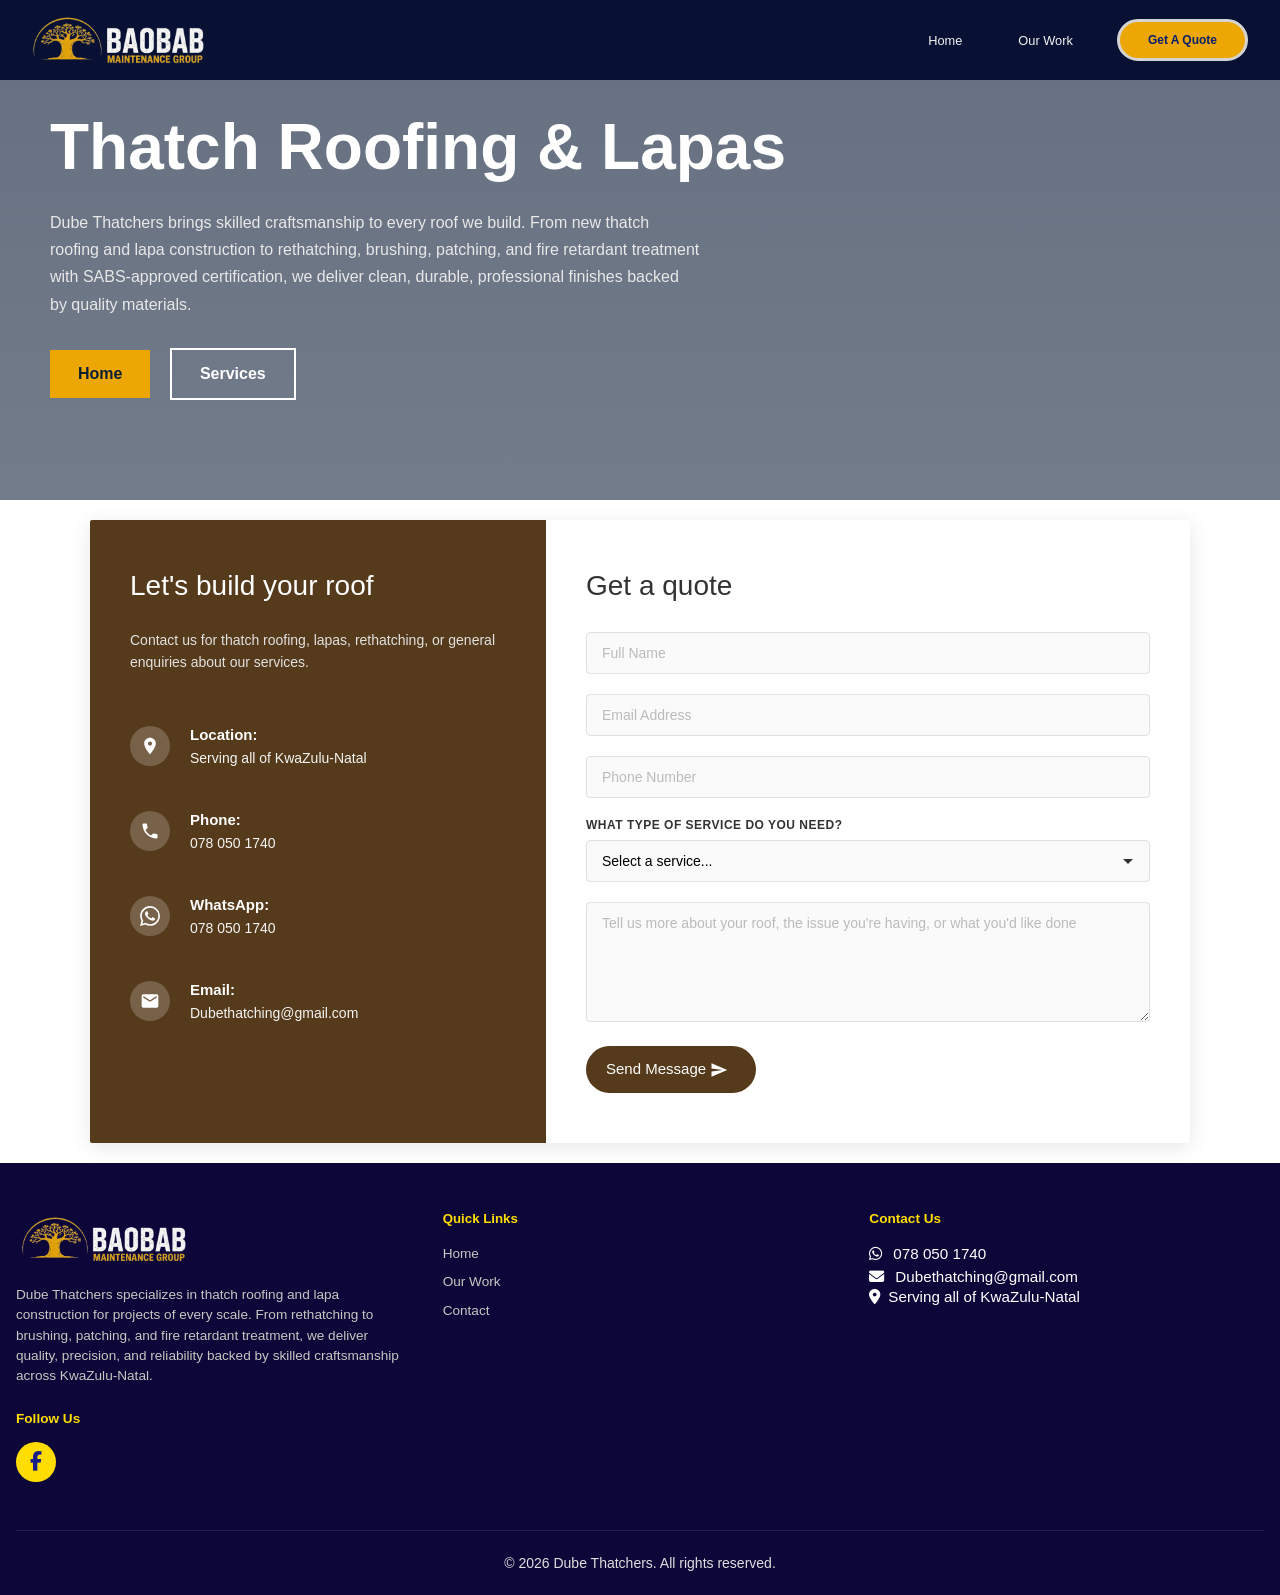
==== contact.html @ 02b5533e "arselo" ====
<!DOCTYPE html>
<html lang="en">
<head>
    <meta charset="UTF-8">
    <meta name="viewport" content="width=device-width, initial-scale=1.0">
    <title>Baobab Maintenance Group| Gauteng </title>
    <link rel="stylesheet" href="https://cdnjs.cloudflare.com/ajax/libs/font-awesome/6.5.0/css/all.min.css">
    <link rel="stylesheet" href="styles.css">
</head>
<body>
 
    <nav>
        <div class="logo">
            <img src="blogo.png" alt="Logo">
            <span class="logo-title"></span>
          </div>
      
        <button class="menu-toggle" id="toggle" aria-label="Toggle menu">
          <span>Menu</span>
          <div class="bars">
            <span></span>
            <span></span>
            <span></span>
          </div>
        </button>
      
        <div class="nav-links" id="navLinks">
           <a href="index.html">Home <i class="fa fa-angle-right"></i></a>
            <a href="services.html">Our Work<i class="fa fa-angle-right"></i></a>
            <div class="nav-cta-wrap">
              <a href="contact.html" class="nav-cta"> Get A Quote </a>
            </div>
          </div>
      </nav>

      



      
      
      <section class="hero">
        <div>
     
      </div>
      
        <h1>Thatch Roofing & Lapas</h1>
        <p>Dube Thatchers brings skilled craftsmanship to every roof we build. From new thatch roofing and lapa construction to rethatching, brushing, patching, and fire retardant treatment with SABS-approved certification, we deliver clean, durable, professional finishes backed by quality materials. </p>
        <div class="hero-btns">
          <a href="contact.html" class="btn btn-fill">Home</a>
          <a href="services.html" class="btn btn-line">Services</a>
        </div>
      </section>



























































<style>
        
    .whole{
       background: #ffffff;
    }
               .contact {
                  
                   display: flex;
                   justify-content: center;
                   align-items: center;
                   min-height: 60vh;
                   padding: 20px;
               }
       
               .contact-container {
                   display: flex;
                   max-width: 1100px;
                   width: 100%;
                   background: white;
                   border-radius: 2px;
                   overflow: hidden;
                   box-shadow: 0 4px 20px rgba(0, 0, 0, 0.1);
               }
       
               .contact-info {
                   background:rgb(85, 58, 27) ;
                   color: white;
                   padding: 50px 40px;
                   flex: 1;
                   min-width: 280px;
               }
       
               .contact-info h2 {
                   color: white;
                   font-size: 28px;
                   margin-bottom: 15px;
                   font-weight: 500;
               }
       
               .contact-info p {
                   color: rgb(235, 235, 235);
                   font-size: 14px;
                   line-height: 1.6;
                   margin-bottom: 40px;
                   opacity: 0.95;
               }
       
               .info-item {
                   display: flex;
                   align-items: flex-start;
                   margin-bottom: 30px;
               }
       
               .info-icon {
                   width: 40px;
                   height: 40px;
                   background: rgba(255, 255, 255, 0.2);
                   border-radius: 50%;
                   display: flex;
                   align-items: center;
                   justify-content: center;
                   margin-right: 20px;
                   flex-shrink: 0;
               }
       
               .info-icon svg {
                   width: 20px;
                   height: 20px;
                   fill: white;
               }
       
               .info-content {
                   flex: 1;
               }
       
               .info-label {
                   font-weight: 600;
                   margin-bottom: 5px;
                   font-size: 15px;
               }
       
               .info-text {
                   font-size: 14px;
                   opacity: 0.95;
                   line-height: 1.5;
               }
       
               .contact-form {
                   padding: 50px 40px;
                   flex: 1.5;
               }
       
               .contact-form h2 {
                   font-size: 28px;
                   margin-bottom: 30px;
                   color: #333;
                   font-weight: 500;
               }
       
               .form-row {
                   display: flex;
                   gap: 20px;
                   margin-bottom: 20px;
               }
       
               .form-group {
                   flex: 1;
                   margin-bottom: 20px;
               }
       
               .form-group label {
                   display: block;
                   font-size: 12px;
                   font-weight: 600;
                   color: #333;
                   margin-bottom: 8px;
                   text-transform: uppercase;
                   letter-spacing: 0.5px;
               }
       
               .form-group input,
               .form-group textarea,
               .form-group select {
                   width: 100%;
                   padding: 12px 15px;
                   border: 1px solid #e0e0e0;
                   border-radius: 4px;
                   font-size: 14px;
                   font-family: inherit;
                   transition: border-color 0.3s;
                   background: #fafafa;
               }
       
               .form-group select {
                   cursor: pointer;
                   appearance: none;
                   background-image: url("data:image/svg+xml,%3Csvg xmlns='http://www.w3.org/2000/svg' width='12' height='12' viewBox='0 0 12 12'%3E%3Cpath fill='%23333' d='M6 9L1 4h10z'/%3E%3C/svg%3E");
                   background-repeat: no-repeat;
                   background-position: right 15px center;
                   padding-right: 40px;
               }
       
               .form-group input:focus,
               .form-group textarea:focus,
               .form-group select:focus {
                   outline: none;
                   border-color: #5ecea1;
                   background: white;
               }
       
               .form-group input::placeholder,
               .form-group textarea::placeholder {
                   color: #bbb;
               }
       
               .form-group textarea {
                   resize: vertical;
                   min-height: 120px;
               }
       
               .submit-btn {
                   background:rgb(85, 58, 27) ;
                   color: white;
                   border: none;
                   padding: 14px 20px;
                   font-size: 15px;
                   border-radius: 25px;
                   cursor: pointer;
                   transition: transform 0.2s, box-shadow 0.2s;
                   font-weight: 500;
               }
       
               .submit-btn:hover {
                   transform: translateY(-2px);
                   box-shadow: 0 4px 12px rgba(94, 206, 161, 0.4);
               }
       
               .submit-btn:active {
                   transform: translateY(0);
               }
       
               @media (max-width: 768px) {
                   .contact-container {
                       flex-direction: column;
                   }
       
                   .contact-info,
                   .contact-form {
                       padding: 30px 25px; 
                   }
       
                   .form-row {
                       flex-direction: column;
                       gap: 0;
                   }
       
                   .contact-info h2,
                   .contact-form h2 {
                       font-size: 24px;
                   }
               }
           </style>
   
           
   <section class="whole">


    <div class="contact">
        <div class="contact-container">
            
            <!-- CONTACT INFO PANEL -->
            <div class="contact-info">
                <h2>Let's build your roof</h2>
                <p>Contact us for thatch roofing, lapas, rethatching, or general enquiries about our services.</p>
    
                <div class="info-item">
                    <div class="info-icon">
                        <svg viewBox="0 0 24 24">
                            <path d="M12 2C8.13 2 5 5.13 5 9c0 5.25 7 13 7 13s7-7.75 7-13c0-3.87-3.13-7-7-7zm0 9.5c-1.38 0-2.5-1.12-2.5-2.5s1.12-2.5 2.5-2.5 2.5 1.12 2.5 2.5-1.12 2.5-2.5 2.5z"/>
                        </svg>
                    </div>
                    <div class="info-content">
                        <div class="info-label">Location:</div>
                        <div class="info-text">Serving all of KwaZulu-Natal</div>
                    </div>
                </div>
    
                <div class="info-item">
                    <div class="info-icon">
                        <svg viewBox="0 0 24 24">
                            <path d="M6.62 10.79c1.44 2.83 3.76 5.14 6.59 6.59l2.2-2.2c.27-.27.67-.36 1.02-.24 1.12.37 2.33.57 3.57.57.55 0 1 .45 1 1V20c0 .55-.45 1-1 1-9.39 0-17-7.61-17-17 0-.55.45-1 1-1h3.5c.55 0 1 .45 1 1 0 1.25.2 2.45.57 3.57.11.35.03.74-.25 1.02l-2.2 2.2z"/>
                        </svg>
                    </div>
                    <div class="info-content">
                        <div class="info-label">Phone:</div>
                        <div class="info-text">078 050 1740</div>
                    </div>
                </div>
    
                <div class="info-item">
                    <div class="info-icon">
                        <svg viewBox="0 0 24 24">
                            <path d="M17.472 14.382c-.297-.149-1.758-.867-2.03-.967-.273-.099-.471-.148-.67.15-.197.297-.767.966-.94 1.164-.173.199-.347.223-.644.075-.297-.15-1.255-.463-2.39-1.475-.883-.788-1.48-1.761-1.653-2.059-.173-.297-.018-.458.13-.606.134-.133.298-.347.446-.52.149-.174.198-.298.298-.497.099-.198.05-.371-.025-.52-.075-.149-.669-1.612-.916-2.207-.242-.579-.487-.5-.669-.51-.173-.008-.371-.01-.57-.01-.198 0-.52.074-.792.372-.272.297-1.04 1.016-1.04 2.479 0 1.462 1.065 2.875 1.213 3.074.149.198 2.096 3.2 5.077 4.487.709.306 1.262.489 1.694.625.712.227 1.36.195 1.871.118.571-.085 1.758-.719 2.006-1.413.248-.694.248-1.289.173-1.413-.074-.124-.272-.198-.57-.347m-5.421 7.403h-.004a9.87 9.87 0 01-5.031-1.378l-.361-.214-3.741.982.998-3.648-.235-.374a9.86 9.86 0 01-1.51-5.26c.001-5.45 4.436-9.884 9.888-9.884 2.64 0 5.122 1.03 6.988 2.898a9.825 9.825 0 012.893 6.994c-.003 5.45-4.437 9.884-9.885 9.884m8.413-18.297A11.815 11.815 0 0012.05 0C5.495 0 .16 5.335.157 11.892c0 2.096.547 4.142 1.588 5.945L.057 24l6.305-1.654a11.882 11.882 0 005.683 1.448h.005c6.554 0 11.89-5.335 11.893-11.893a11.821 11.821 0 00-3.48-8.413Z"/>
                        </svg>
                    </div>
                    <div class="info-content">
                        <div class="info-label">WhatsApp:</div>
                        <div class="info-text">078 050 1740</div>
                    </div>         
                </div>
    
                <div class="info-item">
                    <div class="info-icon">
                        <svg viewBox="0 0 24 24">
                            <path d="M20 4H4c-1.1 0-1.99.9-1.99 2L2 18c0 1.1.9 2 2 2h16c1.1 0 2-.9 2-2V6c0-1.1-.9-2-2-2zm0 4l-8 5-8-5V6l8 5 8-5v2z"/>
                        </svg>
                    </div>
                    <div class="info-content">
                        <div class="info-label">Email:</div>
                        <div class="info-text">Dubethatching@gmail.com</div>
                    </div>
                </div>
    
            </div>
    
     <!-- CONTACT FORM -->
<div class="contact-form">
    <h2>Get a quote</h2>
    <form action="https://formsubmit.co/noemaileg@gmail.com" method="POST">

        <div class="form-group">
            <input type="text" id="fullname" name="Full Name" placeholder="Full Name" required>
        </div>

        <div class="form-group">
            <input type="email" id="email" name="Email Address" placeholder="Email Address" required>
        </div>

        <div class="form-group">
            <input type="tel" id="phone" name="Phone Number" placeholder="Phone Number" required>
        </div>

        <div class="form-group">
            <label for="service">What type of service do you need?</label>
            <select id="service" name="Service Needed" required>
                <option value="">Select a service...</option>
                <option value="thatch-roofing-lapas">Thatch Roofing & Lapas</option>
                <option value="rethatching">Rethatching</option>
                <option value="brushing-patching">Brushing & Patching</option>
                <option value="renovation-repairs">Renovation & Repairs</option>
                <option value="fire-retardant">Fire Retardant Treatment (SABS Certified)</option>
                <option value="thatching-grass">Thatching Grass Supply</option>
                <option value="other">Other / Custom Project</option>
            </select>
        </div>

        <div class="form-group">
            <textarea id="message" name="Message" placeholder="Tell us more about your roof, the issue you're having, or what you'd like done"></textarea>
        </div>

        <input type="hidden" name="_subject" value="New Booking Request - Dube Thatchers">
        <input type="hidden" name="_template" value="table">
        <input type="hidden" name="_captcha" value="false">
        <input type="hidden" name="_next" value="ww">

        <button type="submit" class="submit-btn">
            
            Send Message 
             <svg style="width: 18px; height: 18px; margin-right: 8px; vertical-align: middle;" viewBox="0 0 24 24" fill="white">
                <path d="M2.01 21L23 12 2.01 3 2 10l15 2-15 2z"/>
            </svg>
        </button>
    </form>
</div>
    
        </div>
    </div>


</section>














<footer class="footer">
    <div class="footer-container">
        
        <!-- Company Info -->
        <div class="footer-section">
          <div class="foo">
            <div class="foo-icon"><img src="blogo.png"></div> 
          </div>
  
          <style>
            .foo {
              display: flex;
              align-items: center;
            }
  
            .foo-icon img {
                padding:5px;
              width: 11rem;
   
              display: flex;
              align-items: center;
              justify-content: center;
            }
          </style>
  
          <br>
  
          <p>
            Dube Thatchers specializes in thatch roofing and lapa construction for projects of every scale.
            From rethatching to brushing, patching, and fire retardant treatment, we deliver quality, precision, and reliability backed by skilled craftsmanship across KwaZulu-Natal.
          </p>
          
          <h3 style="margin-top: 1.5rem;">Follow Us</h3>
          <div class="social-links">
            <a href="PASTE_FACEBOOK_URL_HERE" target="_blank" class="social-icon" aria-label="Facebook">
              <i class="fa-brands fa-facebook-f"></i>
            </a>
          </div>
        </div>
  
        <!-- Quick Links -->
        <div class="footer-section-lu">
          <h5>Quick Links</h5>
          <br>
          <div class="footer-links">
            <a href="index.html">Home</a>
            <a href="projects.html">Our Work</a>
            <a href="contact.html">Contact</a>
          </div>
        </div>
  
        <!-- Contact Info -->
        <div class="footer-section">
          <h3>Contact Us</h3>
          <div class="contact-inf">
  
            <div class="contact-item">
              <span><i class="fa-brands fa-whatsapp"></i></span>
              <a class="col" href="https://wa.me/27780501740">078 050 1740</a>
            </div>
  
            <div class="contact-item">
              <span><i class="fa-solid fa-envelope"></i></span>
              <a class="col" href="mailto:Dubethatching@gmail.com">Dubethatching@gmail.com</a>
            </div>

            <div class="contact-item">
              <span><i class="fa-solid fa-location-dot"></i></span>
              <span>Serving all of KwaZulu-Natal</span>
            </div>
  
          </div>
        </div>
    </div>
  
    <div class="footer-bottom">
      <p>&copy; 2026 Dube Thatchers. All rights reserved.</p>
    </div>  

  </footer>




    <script src="scripts.js"></script>
</body>
</html>
---- styles.css ----
* { 
    margin: 0; 
    padding: 0; 
    box-sizing: border-box; 
  }
  
  body { font-family: Arial, Helvetica, sans-serif; }
      
  /* HERO */
  .hero {
    background: linear-gradient(rgba(20, 35, 60, 0.653), rgba(20, 35, 60, 0.596)), url("dubebg.webp") center/cover no-repeat;
    color:#fff;
    padding: 100px 50px;
    
  }
  .hero-tag { color:#f6b93b; font-size:22px; font-weight:bold; }
  .hero-tag span { color:#fff; }
  .hero h1 { font-size:64px; margin:10px 0 25px; }
  .hero p { font-size:16px; line-height:1.7; max-width:650px; color:#e8e8e8; }

  .hero-btns { margin-top:30px; }
  .btn { display:inline-block; 
      padding:15px 28px; 
      margin-right:15px;
       font-weight:bold; 
       text-decoration:none;
       }
  .btn-fill {
     background:#eda704;
     color:#0b1e34; 
    }
  .btn-line { border:2px solid #fff; color:#fff; }

  /* STATS */
  .stats { background:#eda704; color:#091d3a; display:flex; flex-wrap:wrap; align-items:center; padding:50px 8%; }
  .stats-left { flex:1 1 300px; padding-right:30px; }
  .stats-left h4 { font-size:20px; margin-bottom:10px; }
  .stats-left h2 { font-size:36px; margin-bottom:15px; }
  .stats-left p { line-height:1.6; max-width:400px; margin-bottom:25px; }
  .stats-right { flex:2 1 400px; }

  .stats-right img { width:65%; 
      height:auto;
      
       object-fit:cover; 
       display:block; 
       border-radius:6px; 
      }

  /* MOBILE */
  @media (max-width:768px) {
    .hero { padding:90px 25px;}
    .hero h1 { font-size:38px; }
    .hero-btns .btn {
       padding:13px 23px;
        font-size:13px; 
        margin-right:10px;
        border-radius: 25px;
       }
    .stats { flex-direction:column; padding:40px 6%; }
    .stats-right { display:none; }
  }













    nav {
        background:rgb(8, 17, 52);
        padding: 0 32px;
        display: flex;
        align-items: center;
        width: 100%;
        justify-content: space-between;
        height: 80px;
        position: fixed;
        z-index: 1000;
      }
      
      .logo {
        display: flex;
        align-items: center;
        gap: 15px;
      }
      
      .logo img {
        height:3rem;
        width: auto;
        display: block;
      }
      
      .logo-title {
        font-size: 0.80rem;
        font-weight: 700;
        color:#ffffff;
        letter-spacing: 0.08em;
        text-transform:capitalize;
      }
      
      .menu-toggle {
        display: flex;
        align-items: center;
        gap: 10px;
        background: none;
        border: none;
        cursor: pointer;
        font-size: 0.75rem;
        font-weight: 700;
        color:#e2e2e2;
        letter-spacing: 0.03em;
      }
      
      .menu-toggle .bars {
        display: flex;
        flex-direction: column;
        gap: 5px;
      }
      
      .menu-toggle .bars span {
        display: block;
        width: 22px;
        height: 3px;
        background: #d1d1d2;
        transition: all 0.3s ease;
      }
      
      .menu-toggle.open .bars span:nth-child(1) {
        transform: translateY(7.5px) rotate(45deg);
      }
      .menu-toggle.open .bars span:nth-child(2) {
        opacity: 0;
      }
      .menu-toggle.open .bars span:nth-child(3) {
        transform: translateY(-7.5px) rotate(-45deg);
      }
      
      .nav-links {
        display: grid;
        grid-template-rows: 0fr;
        flex-direction: column;
        background: rgb(8, 17, 52);
        position: absolute;
        color: #fdfdfd;
        top: 70px;
        left: 0;
        right: 0;
        z-index: 100;
        opacity: 0;
        overflow: hidden;
        pointer-events: none;
        transition: grid-template-rows 0.4s cubic-bezier(0.4, 0, 0.2, 1),
                    opacity 0.4s cubic-bezier(0.4, 0, 0.2, 1);
      }
      
      .nav-links.open {
        grid-template-rows: 1fr;
        opacity: 1;
        pointer-events: auto;
      }
      
      .nav-links a:not(.nav-cta) {
        display: flex;
        justify-content: space-between;
        align-items: center;
        margin: 0 28px;
        padding: 18px 0;
        color: #f2f2f2;
        text-decoration: none;
        font-weight: 500;
        font-size: 0.80rem;
        
        transition: color 0.2s;
      }
      
      .nav-links a:not(.nav-cta):last-of-type {
        border-bottom: none;
      }
      
      .nav-links a:not(.nav-cta):hover {
        color: rgb(85, 58, 27) ;
      }
      
      .nav-links a:not(.nav-cta):hover i {
        opacity: 1;
        color: rgb(85, 58, 27) ;
      }
      
      .nav-links a:not(.nav-cta) i {
        font-size: 0.9rem;
        color: #02162e;
        opacity: 0.4;
        transition: opacity 0.2s, color 0.2s;
      }
      
      .nav-cta-wrap {
        padding: 24px 28px;
        display: flex;
        justify-content: center;
      }
      
      .nav-cta {
        background: #eda704;
        color: #0b1f6d !important;
        border: 3px solid #d4d4d4;
        padding: 11px 28px !important;
        border-radius: 999px !important;
        font-size: 0.75rem !important;
        font-weight: 700 !important;
        text-decoration: none;
        transition: background 0.2s ease, transform 0.15s ease !important;
        display: inline-block;
      }
      
      .nav-cta:hover {
        background:rgb(117, 93, 66) ;
      }
      
      
          @media (min-width: 768px) {
        .menu-toggle {
          display: none;
        }
      
        .nav-links {
          display: flex;
          flex-direction: row;
          align-items: center;
          position: static;
          background: transparent;
          opacity: 1;
          visibility: visible;
          max-height: none;
          grid-template-rows: unset;
          overflow: visible;
          pointer-events: auto;
          transition: none;
        }
      
      
        .nav-links a::after {
          margin: 0;
          padding: 0 16px;
          color: #02162e;
          border-bottom: none;
          font-size: 0.85rem;
        }
      
        .nav-links a:not(.nav-cta) i {
          display: none;
        }
      
        .nav-links a:not(.nav-cta):hover {
          color: #5e954c;
          opacity: 1;
        }
      
        .nav-cta-wrap {
          padding: 0 0 0 16px;
        }
      
        .nav-cta {
          padding: 10px 22px;
          font-size: 0.8rem;
        }
      }































































  


  /* ===== FOOTER STYLES ===== */
  /* ===== FOOTER STYLES ===== */
   /* ===== FOOTER STYLES ===== */
    /* ===== FOOTER STYLES ===== */
     /* ===== FOOTER STYLES ===== */
      /* ===== FOOTER STYLES ===== */
      .footer {
        background:rgb(13, 6, 56);
        color: rgb(255, 221, 0);
        padding: 3rem 1rem 1.5rem;
    }
    
    .footer-container {
        max-width: 1280px;
        margin: 0 auto;
        display: grid;
        grid-template-columns: 1fr;
        gap: 2rem;
    }
    
    .footer-section h3 {
        color: rgb(255, 221, 0);
        font-size: 0.85rem;
        margin-bottom: 1rem;
    }
    
    .footer-section p,
    .footer-section-lu a {
        color: rgb(199, 198, 194);
        line-height: 1.5;
        text-decoration: none;
        font-size: 0.85rem;
    }
    
    .footer-section a:hover {
        color: rgb(16, 20, 45);
    }
    
    .footer-links {

        display: flex;
        flex-direction: column;
        gap: 0.5rem;
        
    }
    
    .contact-info {
      
        display: flex;
        flex-direction: column;
        gap: 0.75rem;
        font-size: 0.95rem;
    }
    
    .contact-item {
      color: rgb(255, 255, 255);
        font-size: 0.95rem;
        display: flex;
        align-items: center;
        gap: 0.5rem;
    }
    .col{
      padding:3px;
      text-decoration: none;
      color: rgb(255, 255, 255);
    }
    .emergency-number {
 
        font-size: 1rem;
        font-weight: bold;
        color:rgb(19, 9, 87);
        margin-top: 0.5rem;
    }
    
    /* Social Links Styles */
    .social-links {
        display: flex;
        gap: 1rem;
        margin-top: 0.5rem;
    }
    
    .social-icon {
        display: flex;
        align-items: center;
        justify-content: center;
        width: 40px;
        height: 40px;
        border-radius: 50%;
        background: rgb(255, 221, 0);
        color: rgb(24, 29, 134) ;
        transition: all 0.3s ease;
        text-decoration: none;
    }
    
    .social-icon:hover {
        background:rgb(20, 20, 20);
        color: rgb(255, 255, 255);
        transform: translateY(-3px);
    }
    
    .social-icon i {
        font-size: 1.2rem;
    }
    
    .footer-bottom {
        margin-top: 3rem;
        padding-top: 1.5rem;
        border-top: 1px solid rgba(255, 255, 255, 0.1);
        text-align: center;
        color:  rgb(223, 223, 223);
        font-size: 0.875rem;
    }
    
    /* ===== RESPONSIVE ===== */
    @media (min-width: 768px) {
        .footer-container {
            grid-template-columns: repeat(3, 1fr);
        }
    }
    











































    .whatsapp-widget {
        position: fixed;
        bottom: 40px;
        right: 40px;
        background-color: green;
        color: #fff;
        width: 50px;
        height: 50px;
        border-radius: 50%;
        display: flex;
        align-items: center;
        justify-content: center;
        font-size: 30px;
        box-shadow: 0 4px 12px rgba(0, 0, 0, 0.3);
        z-index: 1000;
        text-decoration: none;
        animation: whatsapp-pulse 1.5s infinite;
    }
  
    .whatsapp-widget:hover {
        background-color: #1ebe5b;
    }
  
    @keyframes whatsapp-pulse {
        0% {
            box-shadow: 0 0 0 0 rgba(37, 211, 102, 0.6), 0 4px 12px rgba(0, 0, 0, 0.3);
        }
        70% {
            box-shadow: 0 0 0 18px rgba(37, 211, 102, 0), 0 4px 12px rgba(0, 0, 0, 0.3);
        }
        100% {
            box-shadow: 0 0 0 0 rgba(37, 211, 102, 0), 0 4px 12px rgba(0, 0, 0, 0.3);
        }
    }
  
    @media (max-width: 480px) {
        .whatsapp-widget {
            width: 55px;
            height: 55px;
            font-size: 28px;
            bottom: 20px;
            right: 20px;
        }
    }
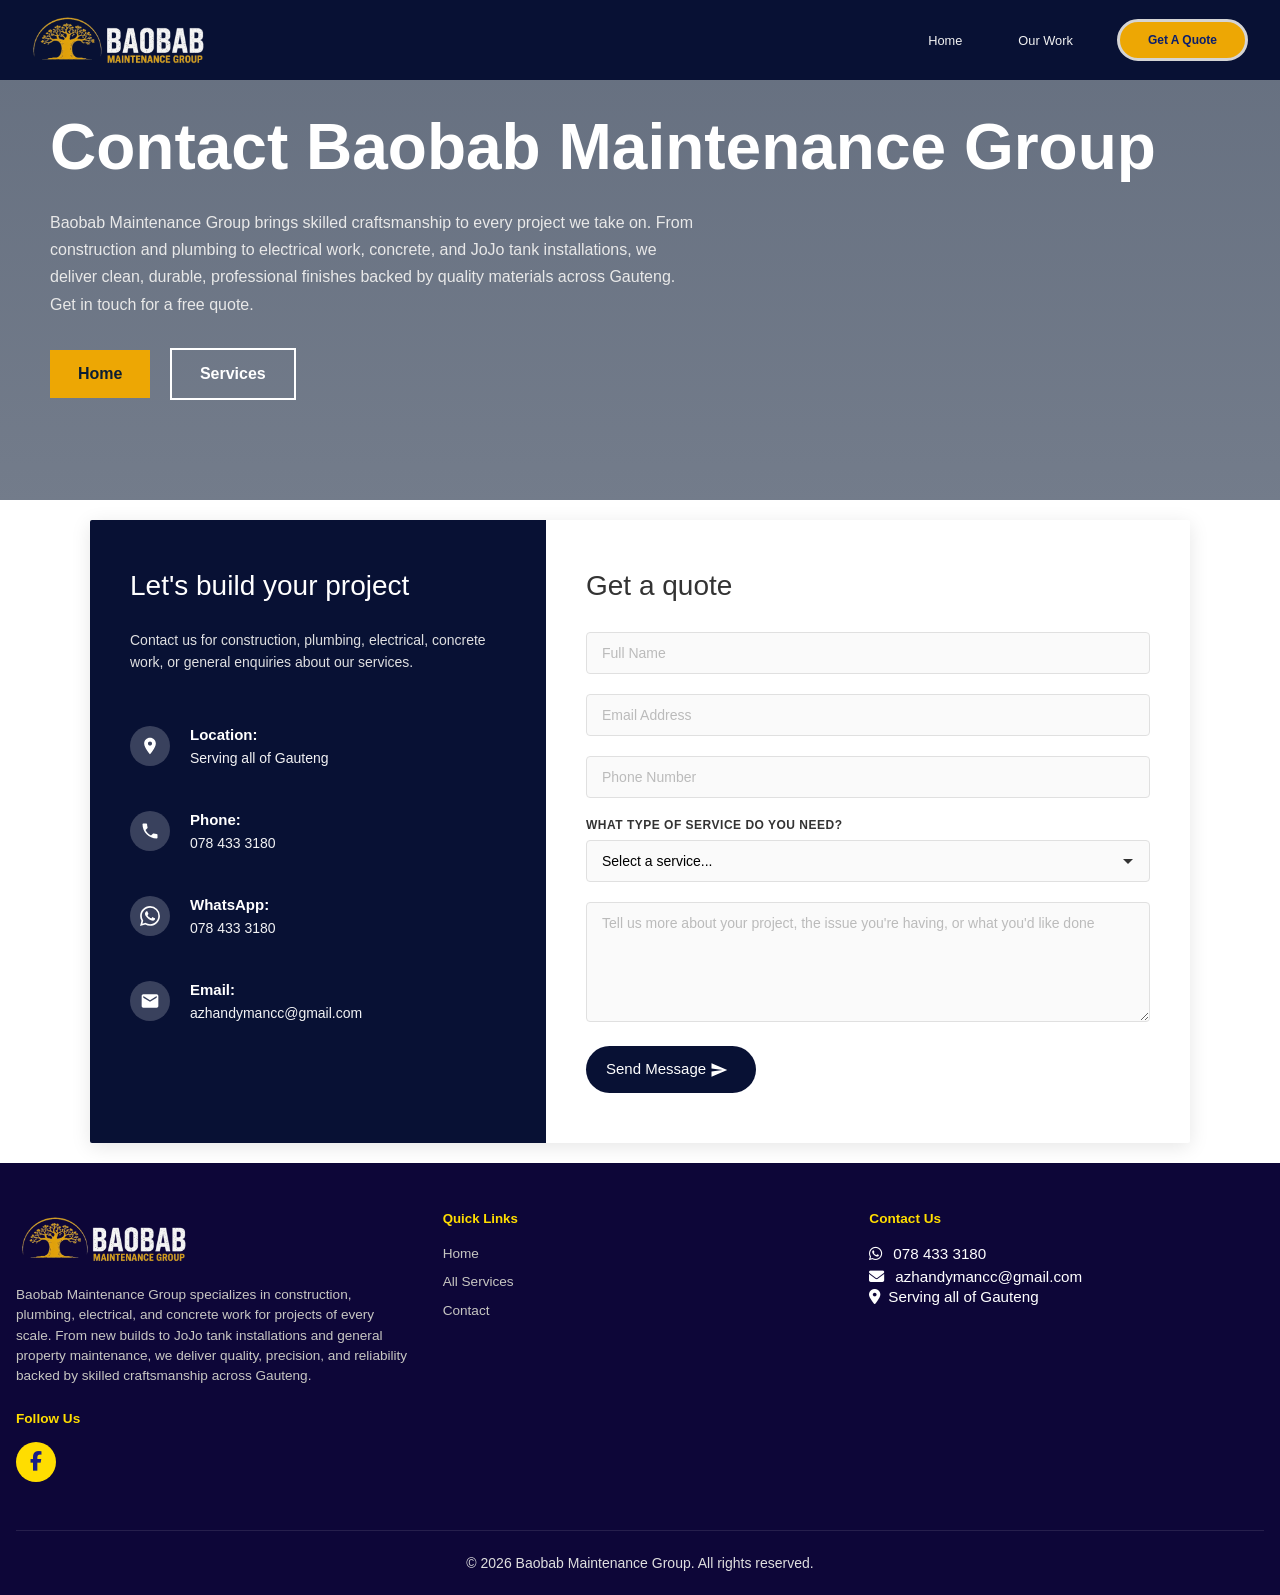
==== commit 5e25bc24: "qhwu" ====
--- a/contact.html
+++ b/contact.html
@@ -44,17 +44,13 @@
      
       </div>
       
-        <h1>Thatch Roofing & Lapas</h1>
-        <p>Dube Thatchers brings skilled craftsmanship to every roof we build. From new thatch roofing and lapa construction to rethatching, brushing, patching, and fire retardant treatment with SABS-approved certification, we deliver clean, durable, professional finishes backed by quality materials. </p>
+        <h1>Contact Baobab Maintenance Group</h1>
+        <p>Baobab Maintenance Group brings skilled craftsmanship to every project we take on. From construction and plumbing to electrical work, concrete, and JoJo tank installations, we deliver clean, durable, professional finishes backed by quality materials across Gauteng. Get in touch for a free quote. </p>
         <div class="hero-btns">
-          <a href="contact.html" class="btn btn-fill">Home</a>
+          <a href="index.html" class="btn btn-fill">Home</a>
           <a href="services.html" class="btn btn-line">Services</a>
         </div>
       </section>
-
-
-
-
 
 
 
@@ -135,7 +131,7 @@
                }
        
                .contact-info {
-                   background:rgb(85, 58, 27) ;
+                   background:rgb(8, 17, 52);
                    color: white;
                    padding: 50px 40px;
                    flex: 1;
@@ -271,7 +267,7 @@
                }
        
                .submit-btn {
-                   background:rgb(85, 58, 27) ;
+                   background:rgb(8, 17, 52);
                    color: white;
                    border: none;
                    padding: 14px 20px;
@@ -322,8 +318,8 @@
             
             <!-- CONTACT INFO PANEL -->
             <div class="contact-info">
-                <h2>Let's build your roof</h2>
-                <p>Contact us for thatch roofing, lapas, rethatching, or general enquiries about our services.</p>
+                <h2>Let's build your project</h2>
+                <p>Contact us for construction, plumbing, electrical, concrete work, or general enquiries about our services.</p>
     
                 <div class="info-item">
                     <div class="info-icon">
@@ -333,7 +329,7 @@
                     </div>
                     <div class="info-content">
                         <div class="info-label">Location:</div>
-                        <div class="info-text">Serving all of KwaZulu-Natal</div>
+                        <div class="info-text">Serving all of Gauteng</div>
                     </div>
                 </div>
     
@@ -345,7 +341,7 @@
                     </div>
                     <div class="info-content">
                         <div class="info-label">Phone:</div>
-                        <div class="info-text">078 050 1740</div>
+                        <div class="info-text">078 433 3180</div>
                     </div>
                 </div>
     
@@ -357,7 +353,7 @@
                     </div>
                     <div class="info-content">
                         <div class="info-label">WhatsApp:</div>
-                        <div class="info-text">078 050 1740</div>
+                        <div class="info-text">078 433 3180</div>
                     </div>         
                 </div>
     
@@ -369,7 +365,7 @@
                     </div>
                     <div class="info-content">
                         <div class="info-label">Email:</div>
-                        <div class="info-text">Dubethatching@gmail.com</div>
+                        <div class="info-text">azhandymancc@gmail.com</div>
                     </div>
                 </div>
     
@@ -378,7 +374,7 @@
      <!-- CONTACT FORM -->
 <div class="contact-form">
     <h2>Get a quote</h2>
-    <form action="https://formsubmit.co/noemaileg@gmail.com" method="POST">
+    <form action="https://formsubmit.co/azhandymancc@gmail.com" method="POST">
 
         <div class="form-group">
             <input type="text" id="fullname" name="Full Name" placeholder="Full Name" required>
@@ -396,21 +392,21 @@
             <label for="service">What type of service do you need?</label>
             <select id="service" name="Service Needed" required>
                 <option value="">Select a service...</option>
-                <option value="thatch-roofing-lapas">Thatch Roofing & Lapas</option>
-                <option value="rethatching">Rethatching</option>
-                <option value="brushing-patching">Brushing & Patching</option>
-                <option value="renovation-repairs">Renovation & Repairs</option>
-                <option value="fire-retardant">Fire Retardant Treatment (SABS Certified)</option>
-                <option value="thatching-grass">Thatching Grass Supply</option>
+                <option value="construction">Construction (New Builds, Extensions, Renovations)</option>
+                <option value="plumbing">Plumbing</option>
+                <option value="electrical">Electrical</option>
+                <option value="concrete-work">Concrete Work</option>
+                <option value="jojo-tanks">JoJo Tanks Supply & Installation</option>
+                <option value="maintenance">General Maintenance</option>
                 <option value="other">Other / Custom Project</option>
             </select>
         </div>
 
         <div class="form-group">
-            <textarea id="message" name="Message" placeholder="Tell us more about your roof, the issue you're having, or what you'd like done"></textarea>
-        </div>
-
-        <input type="hidden" name="_subject" value="New Booking Request - Dube Thatchers">
+            <textarea id="message" name="Message" placeholder="Tell us more about your project, the issue you're having, or what you'd like done"></textarea>
+        </div>
+
+        <input type="hidden" name="_subject" value="New Booking Request - Baobab Maintenance Group">
         <input type="hidden" name="_template" value="table">
         <input type="hidden" name="_captcha" value="false">
         <input type="hidden" name="_next" value="ww">
@@ -440,10 +436,6 @@
 
 
 
-
-
-
-
 <footer class="footer">
     <div class="footer-container">
         
@@ -472,8 +464,8 @@
           <br>
   
           <p>
-            Dube Thatchers specializes in thatch roofing and lapa construction for projects of every scale.
-            From rethatching to brushing, patching, and fire retardant treatment, we deliver quality, precision, and reliability backed by skilled craftsmanship across KwaZulu-Natal.
+            Baobab Maintenance Group specializes in construction, plumbing, electrical, and concrete work for projects of every scale.
+            From new builds to JoJo tank installations and general property maintenance, we deliver quality, precision, and reliability backed by skilled craftsmanship across Gauteng.
           </p>
           
           <h3 style="margin-top: 1.5rem;">Follow Us</h3>
@@ -490,7 +482,7 @@
           <br>
           <div class="footer-links">
             <a href="index.html">Home</a>
-            <a href="projects.html">Our Work</a>
+            <a href="services.html">All Services</a>
             <a href="contact.html">Contact</a>
           </div>
         </div>
@@ -502,17 +494,17 @@
   
             <div class="contact-item">
               <span><i class="fa-brands fa-whatsapp"></i></span>
-              <a class="col" href="https://wa.me/27780501740">078 050 1740</a>
+              <a class="col" href="https://wa.me/27784333180">078 433 3180</a>
             </div>
   
             <div class="contact-item">
               <span><i class="fa-solid fa-envelope"></i></span>
-              <a class="col" href="mailto:Dubethatching@gmail.com">Dubethatching@gmail.com</a>
+              <a class="col" href="mailto:azhandymancc@gmail.com">azhandymancc@gmail.com</a>
             </div>
 
             <div class="contact-item">
               <span><i class="fa-solid fa-location-dot"></i></span>
-              <span>Serving all of KwaZulu-Natal</span>
+              <span>Serving all of Gauteng</span>
             </div>
   
           </div>
@@ -520,7 +512,7 @@
     </div>
   
     <div class="footer-bottom">
-      <p>&copy; 2026 Dube Thatchers. All rights reserved.</p>
+      <p>&copy; 2026 Baobab Maintenance Group. All rights reserved.</p>
     </div>  
 
   </footer>
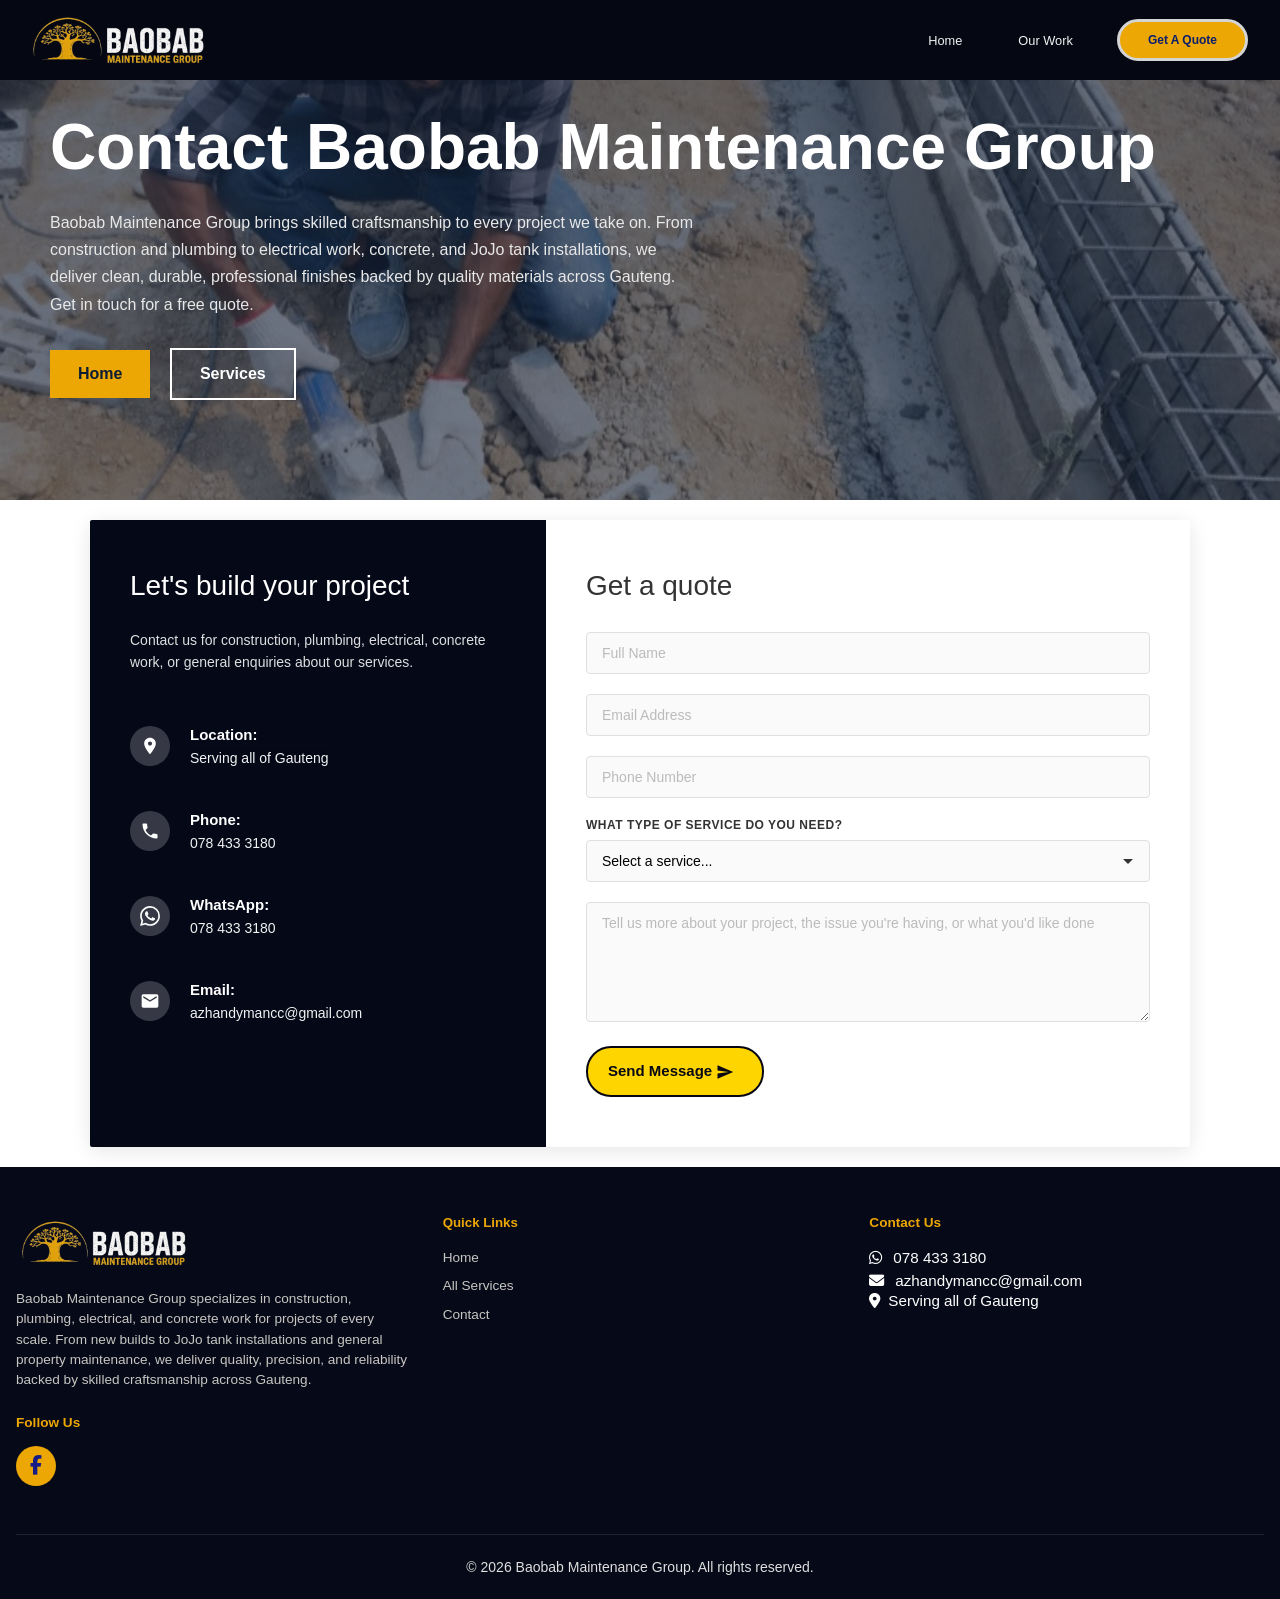
==== commit 78e80f9d: "release" ====
--- a/contact.html
+++ b/contact.html
@@ -131,7 +131,7 @@
                }
        
                .contact-info {
-                   background:rgb(8, 17, 52);
+                   background:rgb(4, 8, 23);
                    color: white;
                    padding: 50px 40px;
                    flex: 1;
@@ -267,15 +267,15 @@
                }
        
                .submit-btn {
-                   background:rgb(8, 17, 52);
-                   color: white;
-                   border: none;
+                   background:#ffd500;
+                   color: rgb(8, 8, 21);
+                   border: 2px rgb(6, 6, 22) solid;
                    padding: 14px 20px;
                    font-size: 15px;
                    border-radius: 25px;
                    cursor: pointer;
                    transition: transform 0.2s, box-shadow 0.2s;
-                   font-weight: 500;
+                   font-weight: 700;
                }
        
                .submit-btn:hover {
@@ -414,7 +414,7 @@
         <button type="submit" class="submit-btn">
             
             Send Message 
-             <svg style="width: 18px; height: 18px; margin-right: 8px; vertical-align: middle;" viewBox="0 0 24 24" fill="white">
+             <svg style="width: 18px; height: 18px; margin-right: 8px; vertical-align: middle;" viewBox="0 0 24 24" fill="rgb(8, 8, 21)">
                 <path d="M2.01 21L23 12 2.01 3 2 10l15 2-15 2z"/>
             </svg>
         </button>
--- a/styles.css
+++ b/styles.css
@@ -9,7 +9,7 @@
       
   /* HERO */
   .hero {
-    background: linear-gradient(rgba(20, 35, 60, 0.653), rgba(20, 35, 60, 0.596)), url("dubebg.webp") center/cover no-repeat;
+    background: linear-gradient(rgba(20, 35, 60, 0.653), rgba(20, 35, 60, 0.596)), url("constrb.jpg") center/cover no-repeat;
     color:#fff;
     padding: 100px 50px;
     
@@ -75,7 +75,7 @@
 
 
     nav {
-        background:rgb(8, 17, 52);
+        background:rgb(5, 7, 19);
         padding: 0 32px;
         display: flex;
         align-items: center;
@@ -147,7 +147,7 @@
         display: grid;
         grid-template-rows: 0fr;
         flex-direction: column;
-        background: rgb(8, 17, 52);
+        background: rgb(6, 9, 23);
         position: absolute;
         color: #fdfdfd;
         top: 70px;
@@ -345,8 +345,8 @@
      /* ===== FOOTER STYLES ===== */
       /* ===== FOOTER STYLES ===== */
       .footer {
-        background:rgb(13, 6, 56);
-        color: rgb(255, 221, 0);
+        background:rgb(6, 9, 23);
+        color: #eda704;
         padding: 3rem 1rem 1.5rem;
     }
     
@@ -359,7 +359,7 @@
     }
     
     .footer-section h3 {
-        color: rgb(255, 221, 0);
+        color: #eda704;
         font-size: 0.85rem;
         margin-bottom: 1rem;
     }
@@ -426,7 +426,7 @@
         width: 40px;
         height: 40px;
         border-radius: 50%;
-        background: rgb(255, 221, 0);
+        background:#eda704;
         color: rgb(24, 29, 134) ;
         transition: all 0.3s ease;
         text-decoration: none;
